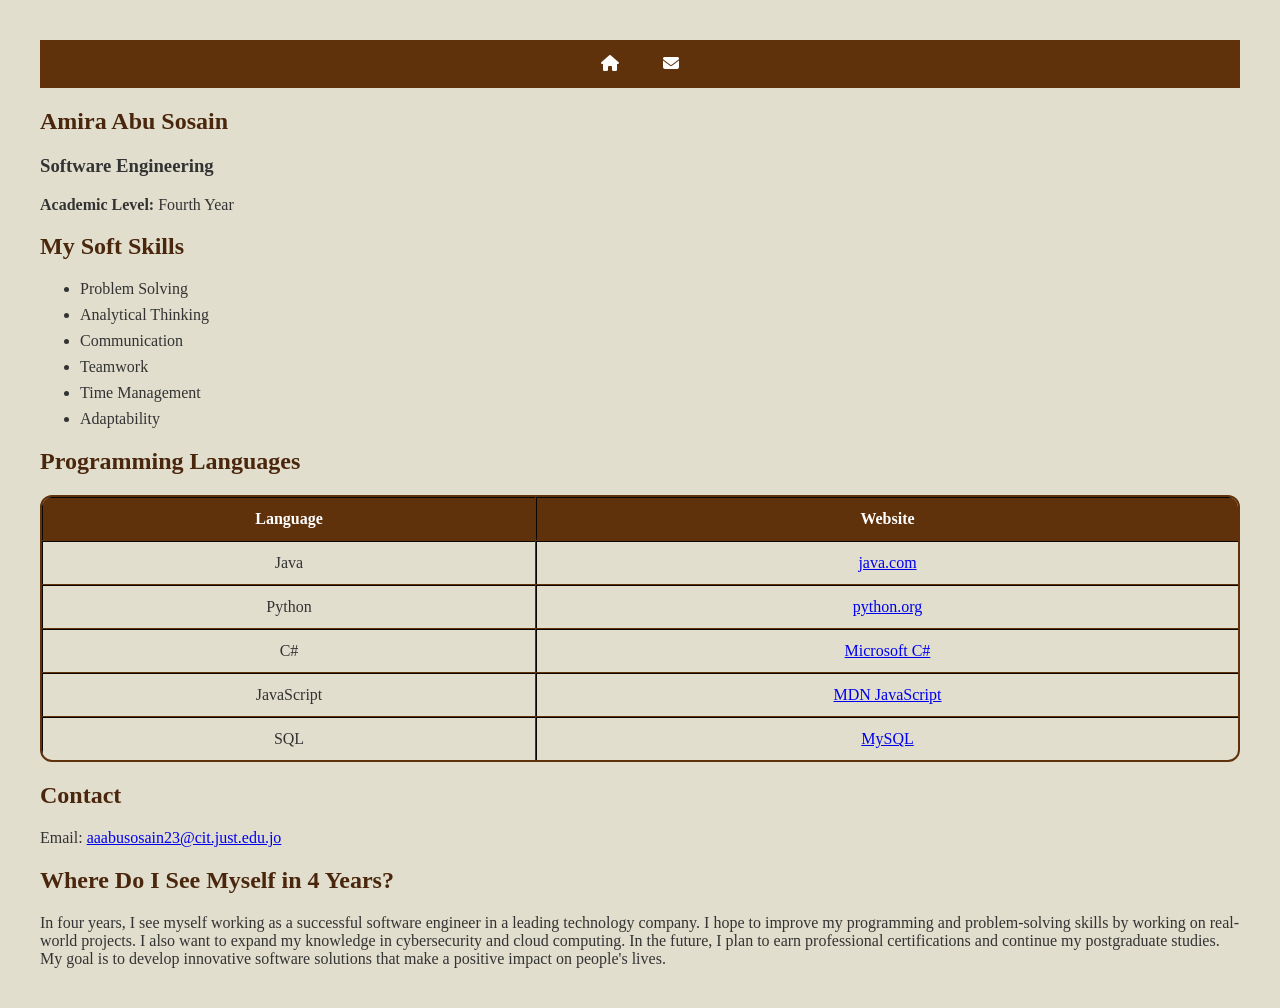
==== index.html @ 5c4701a0 "Add files via upload" ====
<!DOCTYPE html>
<html lang="en">
<head>
    <meta charset="UTF-8">
    <meta name="viewport" content="width=device-width, initial-scale=1.0">
    <title>172804 - Amira Amira</title>

    <link rel="stylesheet" href="style.css">
<link rel="stylesheet" href="https://cdnjs.cloudflare.com/ajax/libs/font-awesome/6.5.0/css/all.min.css">
</head>
<body>
<header>
 
    <nav>
        <a href="index.html"><i class="fa-solid fa-house"></i></a>
        <a href="contact.html"> <i class="fa-solid fa-envelope"></i></a>
    </nav>

     <section>

    <h1>Amira Abu Sosain</h1>

    <h3>Software Engineering</h3>

    <p><strong>Academic Level:</strong> Fourth Year</p>
</section>
    <section>
    <h2>My Soft Skills</h2>

    <ul>
        <li>Problem Solving</li>
        <li>Analytical Thinking</li>
        <li>Communication</li>
        <li>Teamwork</li>
        <li>Time Management</li>
        <li>Adaptability</li>
    </ul>
</section>
<section>

<h2>Programming Languages</h2>

<table border="1">

<tr>
    <th>Language</th>
    <th>Website</th>
</tr>

<tr>
    <td>Java</td>
    <td><a href="https://www.java.com" target="_blank">java.com</a></td>
</tr>

<tr>
    <td>Python</td>
    <td><a href="https://www.python.org" target="_blank">python.org</a></td>
</tr>

<tr>
    <td>C#</td>
    <td><a href="https://learn.microsoft.com/dotnet/csharp/" target="_blank">Microsoft C#</a></td>
</tr>

<tr>
    <td>JavaScript</td>
    <td><a href="https://developer.mozilla.org/docs/Web/JavaScript" target="_blank">MDN JavaScript</a></td>
</tr>

<tr>
    <td>SQL</td>
    <td><a href="https://www.mysql.com" target="_blank">MySQL</a></td>
</tr>

</table>

</section>
<section>

<h2>Contact</h2>

<p>
Email:
<a href="mailto:aaabusosain23@cit.just.edu.jo">
aaabusosain23@cit.just.edu.jo
</a>
</p>

</section>
<section>

<h2>Where Do I See Myself in 4 Years?</h2>

<p>
In four years, I see myself working as a successful software engineer in a leading technology company.
I hope to improve my programming and problem-solving skills by working on real-world projects.
I also want to expand my knowledge in cybersecurity and cloud computing.
In the future, I plan to earn professional certifications and continue my postgraduate studies.
My goal is to develop innovative software solutions that make a positive impact on people's lives.
</p>

</section>

</header>
</body>
</html>
---- style.css ----
body{
    font-family: Genevas !important;
    background-color:#e1dece;
    margin:40px;
    color:#333;
   

}

nav{
    background:#60320c;
    padding:15px;
    text-align:center;
}

nav a{
    color:white;
    text-decoration:none;
    margin:20px;
    font-weight:bold;
}

nav a:hover{
    color:#e7971e
}

h1,h2{
    color:#4a260d;
}
table {
  width: 100%;
  border-collapse: separate;
  border-spacing: 0;         
  border-radius: 12px;      
  overflow: hidden;        
  
  border: 2px solid #60320c; 
}

th, td {
  padding: 12px;
  text-align: center;
  
  border-bottom: 1px solid #60320c; 
  border-right: 1px solid #60320c;
}

th:last-child, td:last-child {
  border-right: none;
}

tr:last-child td {
  border-bottom: none;
}

th {
  background-color: #60320c;
  color: #ffffff;
}

ul li{
    margin:8px 0;
}

input,
textarea{
    width:60%;
    padding:10px;
    border:1px solid #999;
    border-radius:5px;
}

button{
    background:#A07151;
    color:white;
    border:none;
    padding:12px 20px;
    border-radius:5px;
    cursor:pointer;
}

button:hover{
    background:#513929;
}


.profile-img {
  width: 150px;          
  height: 150px;          
  border-radius: 50%;    
  object-fit: cover;    
  float: right;        
  margin-left: 20px;     
}
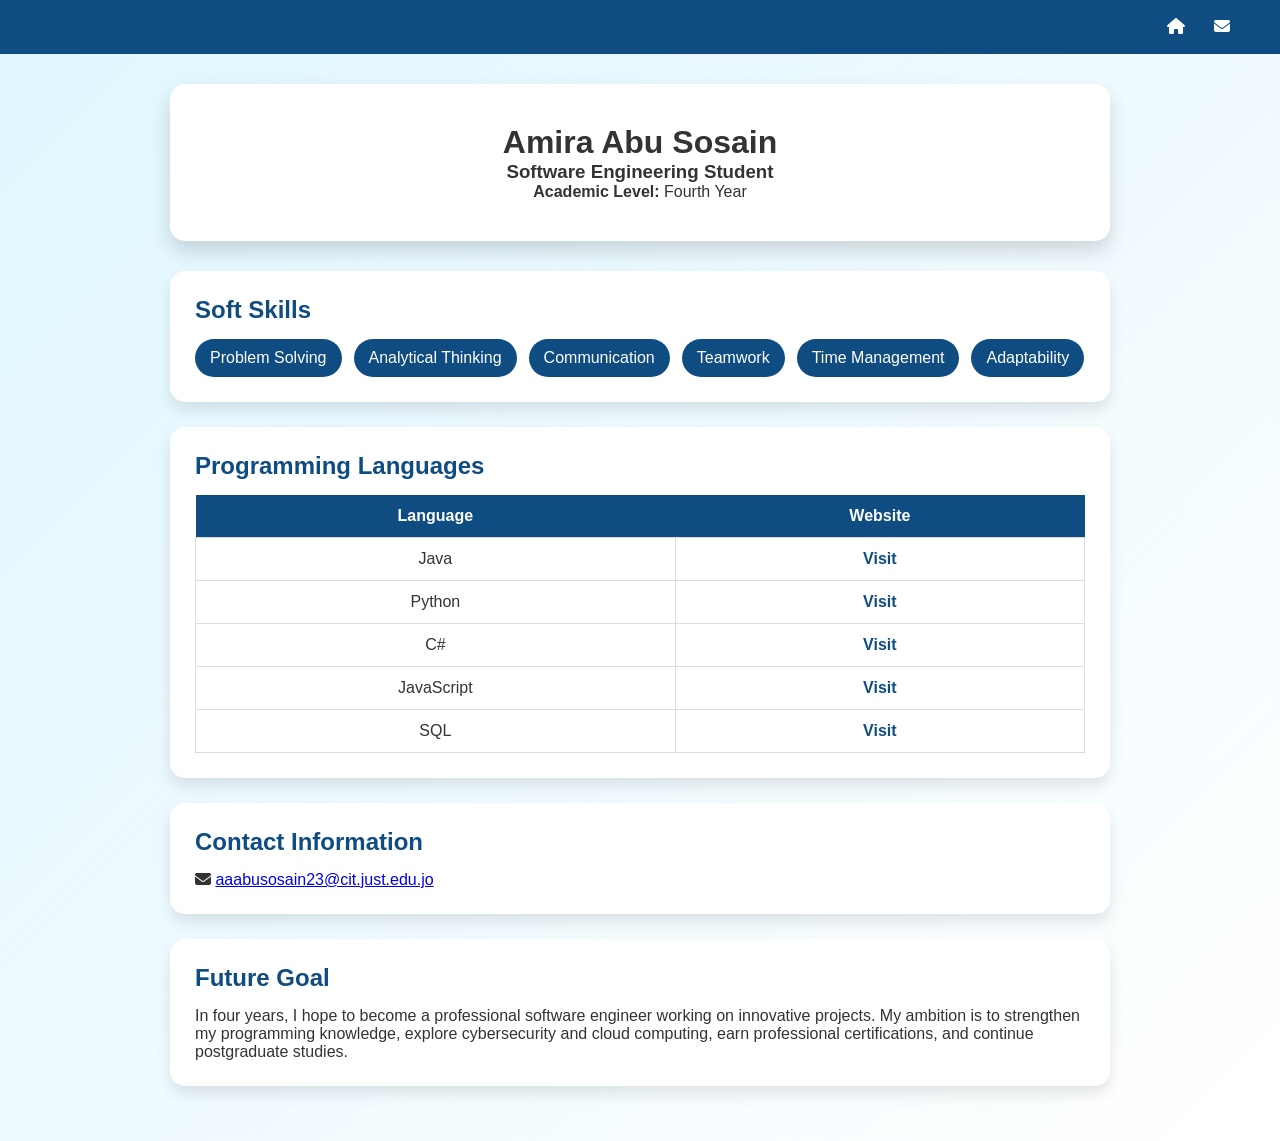
==== commit 2d0fa295: "Add files via upload" ====
--- a/index.html
+++ b/index.html
@@ -1,106 +1,158 @@
 <!DOCTYPE html>
 <html lang="en">
 <head>
-    <meta charset="UTF-8">
-    <meta name="viewport" content="width=device-width, initial-scale=1.0">
-    <title>172804 - Amira Amira</title>
+<meta charset="UTF-8">
+<meta name="viewport" content="width=device-width, initial-scale=1.0">
+<link rel="stylesheet" href="https://cdnjs.cloudflare.com/ajax/libs/font-awesome/6.5.0/css/all.min.css">
+<title>Amira 172804</title>
 
-    <link rel="stylesheet" href="style.css">
-<link rel="stylesheet" href="https://cdnjs.cloudflare.com/ajax/libs/font-awesome/6.5.0/css/all.min.css">
+<link rel="stylesheet" href="style.css">
+
+<link rel="stylesheet"
+href="https://cdnjs.cloudflare.com/ajax/libs/font-awesome/6.5.0/css/all.min.css">
+
 </head>
+
 <body>
-<header>
- 
-    <nav>
-        <a href="index.html"><i class="fa-solid fa-house"></i></a>
-        <a href="contact.html"> <i class="fa-solid fa-envelope"></i></a>
-    </nav>
 
-     <section>
+<nav class="navbar">
 
-    <h1>Amira Abu Sosain</h1>
 
-    <h3>Software Engineering</h3>
+<div class="logo">
 
-    <p><strong>Academic Level:</strong> Fourth Year</p>
-</section>
-    <section>
-    <h2>My Soft Skills</h2>
 
-    <ul>
-        <li>Problem Solving</li>
-        <li>Analytical Thinking</li>
-        <li>Communication</li>
-        <li>Teamwork</li>
-        <li>Time Management</li>
-        <li>Adaptability</li>
-    </ul>
-</section>
-<section>
+</div>
+
+<nav>
+    <a href="index.html">
+        <i class="fa-solid fa-house"></i>
+    </a>
+
+    <a href="contact.html">
+        <i class="fa-solid fa-envelope"></i> 
+    </a>
+</nav>
+
+</nav>
+
+
+<div class="container">
+
+<div class="profile-card">
+
+<h1>Amira Abu Sosain</h1>
+
+<h3>Software Engineering Student</h3>
+
+<p><b>Academic Level:</b> Fourth Year</p>
+
+</div>
+
+
+<div class="card">
+
+<h2>Soft Skills</h2>
+
+<div class="skills">
+
+<span>Problem Solving</span>
+<span>Analytical Thinking</span>
+<span>Communication</span>
+<span>Teamwork</span>
+<span>Time Management</span>
+<span>Adaptability</span>
+
+</div>
+
+</div>
+
+
+<div class="card">
 
 <h2>Programming Languages</h2>
 
-<table border="1">
+<table>
 
 <tr>
-    <th>Language</th>
-    <th>Website</th>
+
+<th>Language</th>
+<th>Website</th>
+
 </tr>
 
 <tr>
-    <td>Java</td>
-    <td><a href="https://www.java.com" target="_blank">java.com</a></td>
+
+<td>Java</td>
+<td><a href="https://www.java.com" target="_blank">Visit</a></td>
+
 </tr>
 
 <tr>
-    <td>Python</td>
-    <td><a href="https://www.python.org" target="_blank">python.org</a></td>
+
+<td>Python</td>
+<td><a href="https://www.python.org" target="_blank">Visit</a></td>
+
 </tr>
 
 <tr>
-    <td>C#</td>
-    <td><a href="https://learn.microsoft.com/dotnet/csharp/" target="_blank">Microsoft C#</a></td>
+
+<td>C#</td>
+<td><a href="https://learn.microsoft.com/dotnet/csharp/" target="_blank">Visit</a></td>
+
 </tr>
 
 <tr>
-    <td>JavaScript</td>
-    <td><a href="https://developer.mozilla.org/docs/Web/JavaScript" target="_blank">MDN JavaScript</a></td>
+
+<td>JavaScript</td>
+<td><a href="https://developer.mozilla.org/" target="_blank">Visit</a></td>
+
 </tr>
 
 <tr>
-    <td>SQL</td>
-    <td><a href="https://www.mysql.com" target="_blank">MySQL</a></td>
+
+<td>SQL</td>
+<td><a href="https://www.mysql.com/" target="_blank">Visit</a></td>
+
 </tr>
 
 </table>
 
-</section>
-<section>
+</div>
 
-<h2>Contact</h2>
+
+<div class="card">
+
+<h2>Contact Information</h2>
 
 <p>
-Email:
+
+<i class="fa-solid fa-envelope"></i>
+
 <a href="mailto:aaabusosain23@cit.just.edu.jo">
 aaabusosain23@cit.just.edu.jo
 </a>
+
 </p>
 
-</section>
-<section>
+</div>
 
-<h2>Where Do I See Myself in 4 Years?</h2>
+
+<div class="card">
+
+<h2>Future Goal</h2>
 
 <p>
-In four years, I see myself working as a successful software engineer in a leading technology company.
-I hope to improve my programming and problem-solving skills by working on real-world projects.
-I also want to expand my knowledge in cybersecurity and cloud computing.
-In the future, I plan to earn professional certifications and continue my postgraduate studies.
-My goal is to develop innovative software solutions that make a positive impact on people's lives.
+
+In four years, I hope to become a professional software engineer working on
+innovative projects. My ambition is to strengthen my programming knowledge,
+explore cybersecurity and cloud computing, earn professional certifications,
+and continue postgraduate studies.
+
 </p>
 
-</section>
+</div>
 
-</header>
+</div>
+
 </body>
 </html>
--- a/style.css
+++ b/style.css
@@ -1,94 +1,215 @@
+*{
+margin:0;
+padding:0;
+box-sizing:border-box;
+font-family:Arial, Helvetica, sans-serif;
+}
+
 body{
-    font-family: Genevas !important;
-    background-color:#e1dece;
-    margin:40px;
-    color:#333;
-   
-
-}
-
-nav{
-    background:#60320c;
-    padding:15px;
-    text-align:center;
-}
-
-nav a{
-    color:white;
-    text-decoration:none;
-    margin:20px;
-    font-weight:bold;
-}
-
-nav a:hover{
-    color:#e7971e
-}
-
-h1,h2{
-    color:#4a260d;
-}
-table {
-  width: 100%;
-  border-collapse: separate;
-  border-spacing: 0;         
-  border-radius: 12px;      
-  overflow: hidden;        
-  
-  border: 2px solid #60320c; 
-}
-
-th, td {
-  padding: 12px;
-  text-align: center;
-  
-  border-bottom: 1px solid #60320c; 
-  border-right: 1px solid #60320c;
-}
-
-th:last-child, td:last-child {
-  border-right: none;
-}
-
-tr:last-child td {
-  border-bottom: none;
-}
-
-th {
-  background-color: #60320c;
-  color: #ffffff;
-}
-
-ul li{
-    margin:8px 0;
+
+background:linear-gradient(135deg,#dff6ff,#ffffff);
+color:#333;
+
+}
+
+.navbar{
+
+display:flex;
+justify-content:space-between;
+align-items:center;
+
+padding:18px 50px;
+
+background:#0f4c81;
+
+}
+
+.logo{
+
+color:white;
+font-size:24px;
+font-weight:bold;
+
+}
+
+.navbar a{
+
+color:white;
+text-decoration:none;
+margin-left:25px;
+font-weight:bold;
+transition:.3s;
+
+}
+
+.navbar a:hover{
+
+color:#ffd166;
+
+}
+
+.container{
+
+width:90%;
+max-width:1000px;
+
+margin:auto;
+padding:30px;
+
+}
+
+.profile-card{
+
+background:white;
+
+padding:40px;
+
+text-align:center;
+
+border-radius:15px;
+
+box-shadow:0 10px 20px rgba(0,0,0,.15);
+
+margin-bottom:30px;
+
+}
+
+.card{
+
+background:white;
+
+padding:25px;
+
+margin-bottom:25px;
+
+border-radius:15px;
+
+box-shadow:0 8px 15px rgba(0,0,0,.1);
+
+}
+
+.card h2{
+
+margin-bottom:15px;
+color:#0f4c81;
+
+}
+
+.skills{
+
+display:flex;
+flex-wrap:wrap;
+gap:12px;
+
+}
+
+.skills span{
+
+background:#0f4c81;
+color:white;
+
+padding:10px 15px;
+
+border-radius:20px;
+
+}
+
+table{
+
+width:100%;
+border-collapse:collapse;
+
+}
+
+table th{
+
+background:#0f4c81;
+color:white;
+padding:12px;
+
+}
+
+table td{
+
+padding:12px;
+border:1px solid #ddd;
+text-align:center;
+
+}
+
+table a{
+
+color:#0f4c81;
+font-weight:bold;
+text-decoration:none;
+
+}
+
+.form-box{
+
+width:500px;
+max-width:90%;
+
+margin:60px auto;
+
+background:white;
+
+padding:35px;
+
+border-radius:15px;
+
+box-shadow:0 10px 20px rgba(0,0,0,.15);
+
+}
+
+.form-box h1{
+
+text-align:center;
+margin-bottom:25px;
+color:#0f4c81;
+
 }
 
 input,
 textarea{
-    width:60%;
-    padding:10px;
-    border:1px solid #999;
-    border-radius:5px;
+
+width:100%;
+padding:12px;
+
+margin-bottom:18px;
+
+border:1px solid #bbb;
+
+border-radius:8px;
+
+font-size:16px;
+
 }
 
 button{
-    background:#A07151;
-    color:white;
-    border:none;
-    padding:12px 20px;
-    border-radius:5px;
-    cursor:pointer;
+
+width:100%;
+
+padding:14px;
+
+background:#0f4c81;
+
+color:white;
+
+border:none;
+
+border-radius:8px;
+
+font-size:17px;
+
+cursor:pointer;
+
+transition:.3s;
+
 }
 
 button:hover{
-    background:#513929;
-}
-
-
-.profile-img {
-  width: 150px;          
-  height: 150px;          
-  border-radius: 50%;    
-  object-fit: cover;    
-  float: right;        
-  margin-left: 20px;     
+
+background:#1669ad;
+
 }
